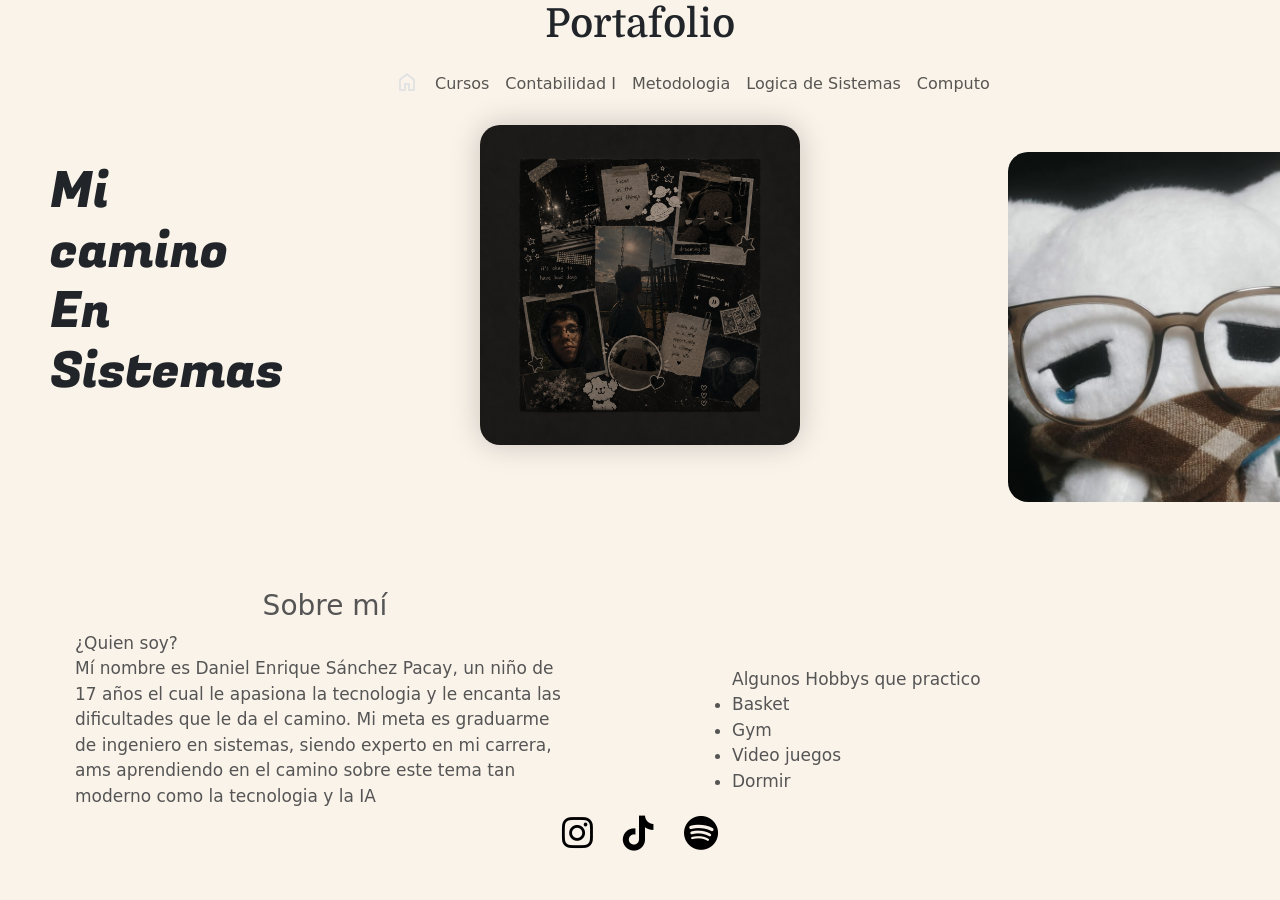
==== index.html @ 8e6866e0 "Cambie mi menu" ====
<!DOCTYPE html>
<html lang="en">
<head>
  <meta charset="UTF-8">
  <meta name="viewport" content="width=device-width, initial-scale=1.0">
  <title>Pagina pricipal</title>
  <link rel="stylesheet" href="./css/normalize.css">
  <link rel="stylesheet" href="./css/styles.css">
  <link rel="preconnect" href="https://fonts.googleapis.com">
<link rel="preconnect" href="https://fonts.gstatic.com" crossorigin>
<link href="https://fonts.googleapis.com/css2?family=Domine:wght@400..700&display=swap" rel="stylesheet">
<link href="https://cdn.jsdelivr.net/npm/bootstrap@5.0.2/dist/css/bootstrap.min.css" rel="stylesheet" integrity="sha384-EVSTQN3/azprG1Anm3QDgpJLIm9Nao0Yz1ztcQTwFspd3yD65VohhpuuCOmLASjC"
 crossorigin="anonymous">
 <link rel="preconnect" href="https://fonts.googleapis.com">
<link rel="preconnect" href="https://fonts.gstatic.com" crossorigin>
<link href="https://fonts.googleapis.com/css2?family=Domine:wght@400..700&family=Fugaz+One&display=swap" rel="stylesheet">
<link rel="stylesheet" href="https://cdnjs.cloudflare.com/ajax/libs/font-awesome/6.5.1/css/all.min.css">
<link href="https://fonts.googleapis.com/css2?family=Poppins&display=swap" rel="stylesheet">
</head><div>
<body class="index">
  <h1 class="D"> Portafolio </h1>
  <div class="F">
  <nav class="navbar navbar-expand-lg navbar-light " >
  <div class="container-fluid" >
    
    <div class="collapse navbar-collapse" id="navbarNav">
      <ul class="navbar-nav">
        <li class="nav-item">

          <a class="nav-link " aria-current="page" href="./index.html"  ><img src="./img/home_24dp_E3E3E3_FILL0_wght400_GRAD0_opsz24.png" alt=""  class="G"></a>
        </li>
        <li class="nav-item">
          <a class="nav-link" href="Cursos2.html"> Cursos</a>
        </li>
        <li class="nav-item">
          <a class="nav-link" href="./contabilidad.html"> Contabilidad I </a>
        </li>
        <li class="nav-item">
          <a class="nav-link " href="./Metodologia.html" > Metodologia </a>
        </li>
        <li class="nav-item">
          <a class="nav-link " href="./Logica.html" > Logica de Sistemas </a>
        </li>
        <li class="nav-item">
          <a class="nav-link " href="./Computo.html" > Computo </a>
        </li>
      </ul>
    </div>
  </div>
</nav>
</div>
<div class="K">
  

<h1 class="L">Mi camino <br> En <br> Sistemas</h1>


<img class="T"  src="./img/descarga (10).jpg" >
<div class="redes">

  <a href="https://www.instagram.com/dn.lux7?igsh=cjZldHNsNzhnd2dv&utm_source=qr">
        <i class="fa-brands fa-instagram"></i>
    </a>
    <a href="https://www.tiktok.com/@dn.7lux?_r=1&_t=ZS-96Fuzs2kSUZ">
        <i class="fa-brands fa-tiktok"></i>
    </a>

    

    <a href="https://open.spotify.com/user/3xux8wgzx0x74ovotzerno9br?si=cb51ba5cabf74659">
      <i class="fa-brands fa-spotify"></i>
    </a>

</div>
  <iframe data-testid="embed-iframe" src="https://open.spotify.com/embed/track/5HQ01xyOp8qjefAbN5lpPI?utm_source=generator" frameBorder="0" allowfullscreen="" allow="autoplay; clipboard-write; encrypted-media; fullscreen;
   picture-in-picture" loading="lazy" src="https://open.spotify.com/embed/track/..."
width="350"
height="90"
frameBorder="0"

allow="autoplay; clipboard-write; encrypted-media; fullscreen; picture-in-picture"
class="spotify">
  </iframe>
  
  <div class="Des">
    <h3>Sobre mí</h3>
    <p>
                      ¿Quien soy?
        <br> 
        Mí nombre es Daniel Enrique Sánchez Pacay, un niño  de 17 años el cual le apasiona la tecnologia y le encanta las dificultades que le da el camino. Mi meta es graduarme de ingeniero en 
        sistemas, siendo experto en mi carrera, ams aprendiendo en el camino sobre este tema tan moderno como la tecnologia y la IA
      <br>
    
</div>
  <div class="Lis">
    <ul>Algunos Hobbys que practico
      <li>Basket </li>
      <li> Gym</li>
      <li> Video juegos </li>
      <li> Dormir </li>
      
    </ul>
    </p>
    </div>
    <div class="Centro">
    <img src="./img/ChatGPT Image 10 may 2026, 06_44_29 p.m..png" alt="">
</div>
   <script src="https://cdn.jsdelivr.net/npm/bootstrap@5.0.2/dist/js/bootstrap.bundle.min.js" integrity="sha384-MrcW6ZMFYlzcLA8Nl+Nt
   UVF0sA7MsXsP1UyJoMp4YLEuNSfAP+JcXn/tWtIaxVXM" crossorigin="anonymous"></script>

    <!-- Option 2: Separate Popper and Bootstrap JS -->
    
    <script src="https://cdn.jsdelivr.net/npm/@popperjs/core@2.9.2/dist/umd/popper.min.js" integrity="sha384-IQsoLXl5PILFhosVNubq5LC7Qb9DXgDA9i+tQ8Zj3iwWAwPtgFTxbJ8NT4GN1R8p" crosso
    rigin="anonymous"></script>
    <script src="https://cdn.jsdelivr.net/npm/bootstrap@5.0.2/dist/js/bootstrap.min.js" integrity="sha384-cVKIPhGWiC2A
    l4u+LWgxfKTRIcfu0JTxR+EQDz/bgldoEyl4H0zUF0QKbrJ0EcQF" crossorigin="anonymous"></script>
</body>
</html>
---- css/styles.css ----
.index{
      background-color: #FAF3EA;


}

.D{
  font-family: "Domine", serif;
  text-align: center;
} 
.F{
    background-color:#FAF3EA ;
    margin-left: 375px;
}
.G {
    margin-top: -5px;
}
.T{
    max-width: 350px;
    margin-left: 725px;
margin-top: 40px;
    border-radius: 20px;
    
}

.K{
display: flex;
}
.L{
   
  font-family: "Fugaz One", sans-serif;
  font-weight: 40px;
  font-style: normal;
  font-size: 50px;
    margin-top: 50px;
    margin-left: 50px;
    
  
}

.nav-link{
    display: inline-block;
    text-decoration: none;
    color: black;
    transition: 0.3s;
}

.nav-link:hover{
    transform: translateY(-5px);
    color: #F0B13B !important;
}
.redes{
    position: absolute;
    bottom: 40px;

    width: 100%;
    display: flex;
    justify-content: center;
    gap: 30px;
    
}

.redes a{
    font-size: 35px;
    color: black;
    transition: 0.3s;
}

.redes a:hover{
    color: rgb(234, 17, 234);
    transform: scale(1.2);
}
.spotify{
    position: fixed;
    bottom: 20px;
    right: 75px;
}
.Des{
  

    position: absolute;
    bottom: 75px;
    left: 75px;

    width: 500px;
    color: #555;
    font-size: 17px;
    line-height: 1.5;
    text-align: left !important;
 
}

.Des h3{
    text-align: center !important;
}
.Lis{
    position: absolute;
    bottom: 90px;
    left: 700px;

    width: 500px;
    color: #555;
    font-size: 17px;
    line-height: 1.5;
    text-align: left !important;
}
.Centro{
    position: absolute;
    top: 125px;
    left: 50%;

    transform: translateX(-50%);
}

.Centro img{
    width: 320px;
    border-radius: 20px;

    box-shadow: 0px 0px 30px rgba(0,0,0,0.2);
}
.h2{
    font-family: 'Times New Roman', Times, serif; 
    position: absolute;
    left: 100px;
    top: 150px;
}
.Desi{
     position: absolute;
    bottom: 150px;
    left: 50px;

    width: 500px;
    color: #555;
    font-size: 16px;
    line-height: 1.5;
    text-align: left !important;
}
.Des h2{
    text-align: center !important;
}

.epa{
    width: 1050px;
    margin-left: 190px;
}

.bbb{
    background-color: #555;
}
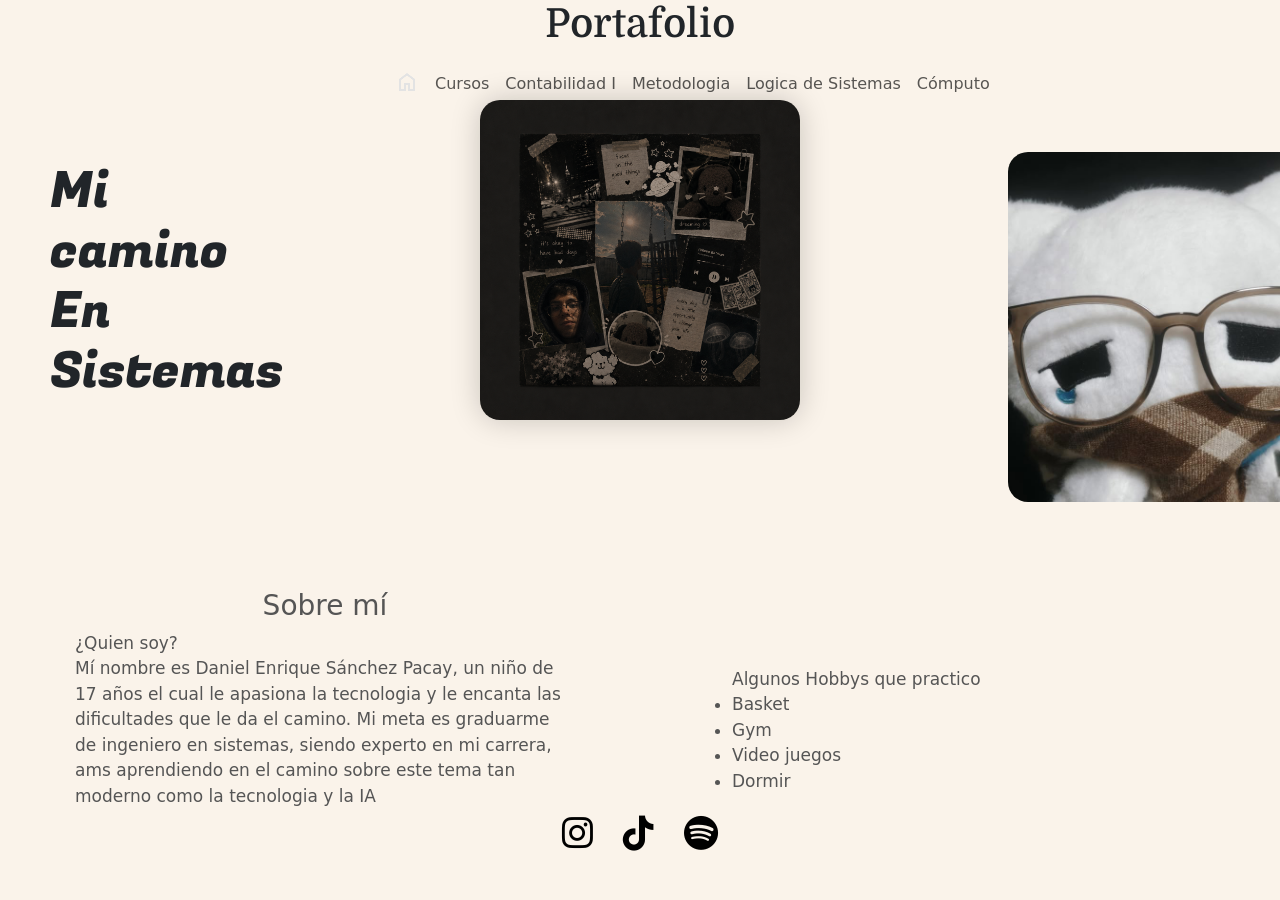
==== commit 7a439e39: "se agrego el carrusel y se agregaron mas estilos en css" ====
--- a/index.html
+++ b/index.html
@@ -42,7 +42,7 @@
           <a class="nav-link " href="./Logica.html" > Logica de Sistemas </a>
         </li>
         <li class="nav-item">
-          <a class="nav-link " href="./Computo.html" > Computo </a>
+          <a class="nav-link " href="./Computo.html" > Cómputo </a>
         </li>
       </ul>
     </div>
--- a/css/styles.css
+++ b/css/styles.css
@@ -106,7 +106,7 @@
 }
 .Centro{
     position: absolute;
-    top: 125px;
+    top: 100px;
     left: 50%;
 
     transform: translateX(-50%);
@@ -146,4 +146,163 @@
 
 .bbb{
     background-color: #555;
+}
+
+.carousel-control-prev-icon,
+.carousel-control-next-icon {
+  background-color: #808080; 
+  border-radius: 50%;        
+}
+
+
+.carousel-control-prev,
+.carousel-control-next {
+  background-color: rgba(128, 128, 8, 0.3); 
+  border-radius: 50%;
+}
+
+
+#carouselExampleFade {
+  width: 900px;   
+  height: 500px;  
+  margin: auto;  
+}
+.home{
+    width: 35px;
+    margin-top: 45px;
+}
+#carouselExampleFade img {
+  width: 100%;
+  height: 100%;
+  object-fit: cover; 
+}
+
+
+
+.carousel-control-prev {
+  transform: translateX(-100px); 
+}
+
+
+.carousel-control-next {
+  transform: translateX(100px);
+}
+.navbar2{
+    margin-left: 650px;
+}
+.desi2{
+     position: absolute;
+    bottom: 150px;
+    margin-left: 20px;
+
+    width: 700px;
+    color: #555;
+    font-size: 15px;
+    line-height: 1.5;
+    text-align: left !important;
+}
+.Des h2{
+    text-align: center !important;
+}
+.imagenes{
+    position: relative;
+    width: 100px;
+    height: 300px;
+}
+
+.im1{
+    width: 300px;
+    position: absolute;
+    left: 725px;
+    top: 180px;
+}
+
+.im2{
+    width: 300px;
+    position: absolute;
+    left: 800px;
+    top: 300px;
+}
+.v1{
+     position: absolute;
+    right: 55px;
+    top: 175px;
+ 
+}
+.imagenes2{
+    position: relative;
+    width: 100px;
+    height: 300px;
+}
+
+.ima1{
+    width: 500px;
+    position: absolute;
+    left :550px;
+    top: 100px;
+}
+
+.ima2{
+    width: 400px;
+    position: absolute;
+    left: 600px;
+    top: 225px;
+}
+.v2{
+     position: absolute;
+    right: 15px;
+    top: 275px;
+ 
+}
+.imf1{
+    width: 400px;
+    position: absolute;
+    left :565px;
+    top: 100px;
+}
+
+.imf2{
+    width: 400px;
+    position: absolute;
+    left: 625px;
+    top: 225px;
+}
+.v3{
+     position: absolute;
+    right: 50px;
+    top: 150px;
+ 
+}
+.img1{
+    width: 350px;
+    position: absolute;
+    left :565px;
+    top: 50px;
+}
+
+.img2{
+    width: 350px;
+    position: absolute;
+    left: 625px;
+    top: 175px;
+}
+.v4{
+     position: absolute;
+    right: 30px;
+    top: 200px;
+ 
+}
+.Desi3{
+     position: absolute;
+    bottom: 250px;
+    left: 50px;
+
+    width: 500px;
+    color: #555;
+    font-size: 16px;
+    line-height: 1.5;
+    text-align: left !important;
+}
+.Des3 h2{
+    text-align: center !important;
 }
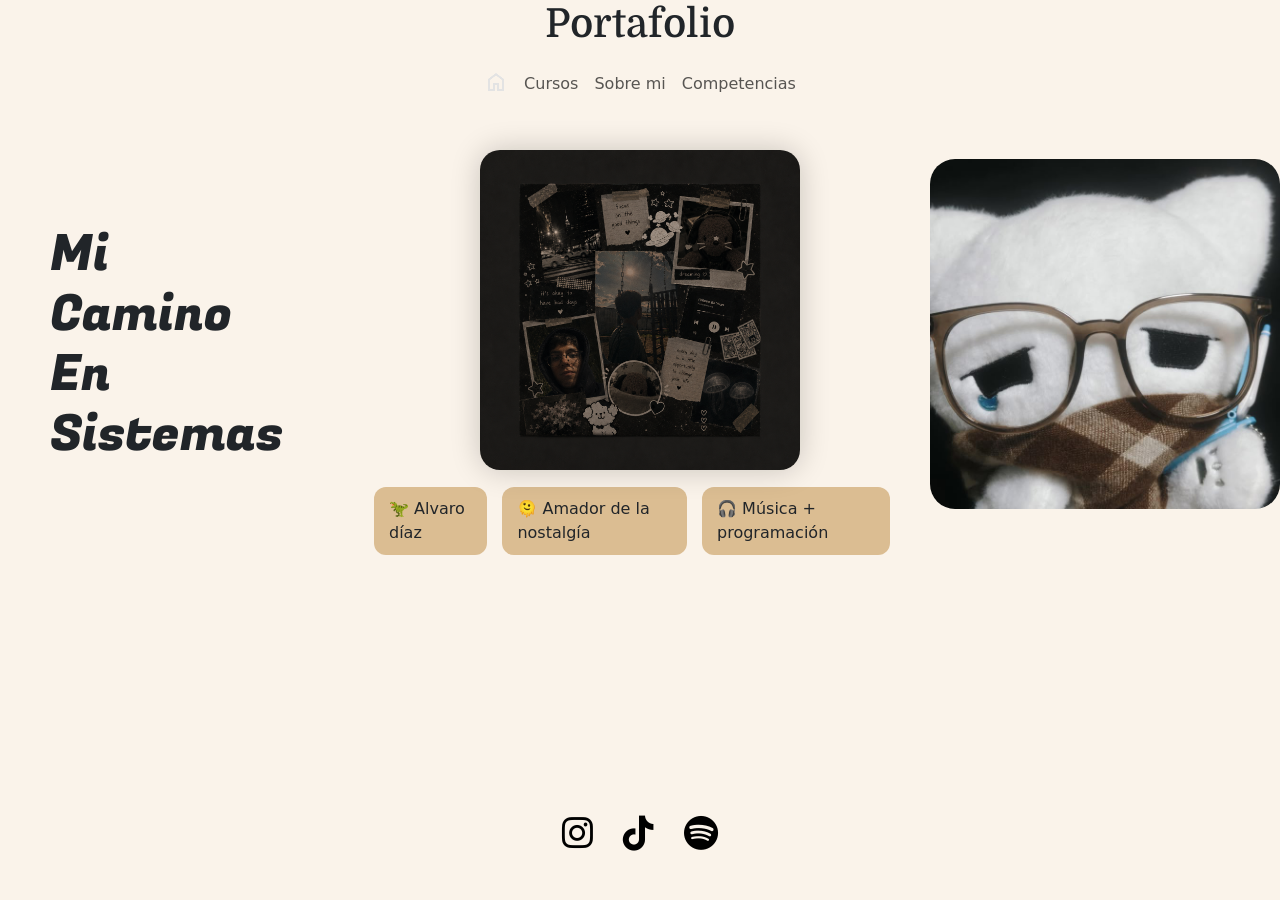
==== commit dd17d4b7: "se cocluyo con la pagina web se termino con la pagina web comleta" ====
--- a/index.html
+++ b/index.html
@@ -19,7 +19,7 @@
 </head><div>
 <body class="index">
   <h1 class="D"> Portafolio </h1>
-  <div class="F">
+  <div class="we">
   <nav class="navbar navbar-expand-lg navbar-light " >
   <div class="container-fluid" >
     
@@ -33,16 +33,10 @@
           <a class="nav-link" href="Cursos2.html"> Cursos</a>
         </li>
         <li class="nav-item">
-          <a class="nav-link" href="./contabilidad.html"> Contabilidad I </a>
+          <a class="nav-link" href="sobremi.html"> Sobre mi </a>
         </li>
         <li class="nav-item">
-          <a class="nav-link " href="./Metodologia.html" > Metodologia </a>
-        </li>
-        <li class="nav-item">
-          <a class="nav-link " href="./Logica.html" > Logica de Sistemas </a>
-        </li>
-        <li class="nav-item">
-          <a class="nav-link " href="./Computo.html" > Cómputo </a>
+          <a class="nav-link " href="./competencias.html" > Competencias </a>
         </li>
       </ul>
     </div>
@@ -50,9 +44,15 @@
 </nav>
 </div>
 <div class="K">
-  
+  <h1 class="L">Mi Camino <br> En <br> Sistemas</h1>
+  <div class="info">
+    
+    <p>🦖 Alvaro díaz</p>
+    <p>🫠 Amador de la nostalgía</p>
+    <p>🎧 Música + programación</p>
+</div>
 
-<h1 class="L">Mi camino <br> En <br> Sistemas</h1>
+
 
 
 <img class="T"  src="./img/descarga (10).jpg" >
@@ -82,29 +82,12 @@
 class="spotify">
   </iframe>
   
-  <div class="Des">
-    <h3>Sobre mí</h3>
-    <p>
-                      ¿Quien soy?
-        <br> 
-        Mí nombre es Daniel Enrique Sánchez Pacay, un niño  de 17 años el cual le apasiona la tecnologia y le encanta las dificultades que le da el camino. Mi meta es graduarme de ingeniero en 
-        sistemas, siendo experto en mi carrera, ams aprendiendo en el camino sobre este tema tan moderno como la tecnologia y la IA
-      <br>
-    
-</div>
-  <div class="Lis">
-    <ul>Algunos Hobbys que practico
-      <li>Basket </li>
-      <li> Gym</li>
-      <li> Video juegos </li>
-      <li> Dormir </li>
-      
-    </ul>
-    </p>
-    </div>
+  
     <div class="Centro">
     <img src="./img/ChatGPT Image 10 may 2026, 06_44_29 p.m..png" alt="">
 </div>
+
+
    <script src="https://cdn.jsdelivr.net/npm/bootstrap@5.0.2/dist/js/bootstrap.bundle.min.js" integrity="sha384-MrcW6ZMFYlzcLA8Nl+Nt
    UVF0sA7MsXsP1UyJoMp4YLEuNSfAP+JcXn/tWtIaxVXM" crossorigin="anonymous"></script>
 
@@ -115,4 +98,7 @@
     <script src="https://cdn.jsdelivr.net/npm/bootstrap@5.0.2/dist/js/bootstrap.min.js" integrity="sha384-cVKIPhGWiC2A
     l4u+LWgxfKTRIcfu0JTxR+EQDz/bgldoEyl4H0zUF0QKbrJ0EcQF" crossorigin="anonymous"></script>
 </body>
-</html>+</html>
+
+
+</div>
--- a/css/styles.css
+++ b/css/styles.css
@@ -4,6 +4,14 @@
 
 }
 
+.we{
+    
+    display: flex;
+    justify-content: center;
+    align-items: center;
+    gap: 20px;
+
+}
 .D{
   font-family: "Domine", serif;
   text-align: center;
@@ -15,26 +23,33 @@
 .G {
     margin-top: -5px;
 }
-.T{
-    max-width: 350px;
-    margin-left: 725px;
-margin-top: 40px;
-    border-radius: 20px;
+
+    .T{
+    width: 350px;
+    border-radius: 25px;
+    margin-left: 40px;
+}
     
-}
+
+
 
 .K{
-display: flex;
-}
+    display: flex;
+    align-items: center;
+    justify-content: space-between;
+}
+
 .L{
    
   font-family: "Fugaz One", sans-serif;
   font-weight: 40px;
   font-style: normal;
   font-size: 50px;
-    margin-top: 50px;
+    margin-top: 30px;
     margin-left: 50px;
-    
+    display: flex;
+    flex-direction: column;
+    align-items: flex-start;
   
 }
 
@@ -95,8 +110,8 @@
 }
 .Lis{
     position: absolute;
-    bottom: 90px;
-    left: 700px;
+    bottom: 250px;
+    left: 750px;
 
     width: 500px;
     color: #555;
@@ -106,7 +121,7 @@
 }
 .Centro{
     position: absolute;
-    top: 100px;
+    top:  150px;
     left: 50%;
 
     transform: translateX(-50%);
@@ -137,15 +152,6 @@
 }
 .Des h2{
     text-align: center !important;
-}
-
-.epa{
-    width: 1050px;
-    margin-left: 190px;
-}
-
-.bbb{
-    background-color: #555;
 }
 
 .carousel-control-prev-icon,
@@ -201,7 +207,7 @@
     line-height: 1.5;
     text-align: left !important;
 }
-.Des h2{
+.desi h2{
     text-align: center !important;
 }
 .imagenes{
@@ -303,6 +309,231 @@
     line-height: 1.5;
     text-align: left !important;
 }
-.Des3 h2{
+.Desi3 h2{
     text-align: center !important;
+}
+
+.imag1{
+    width: 200px;
+    position: absolute;
+    left :565px;
+    top: 50px;
+}
+
+.imag2{
+    width: 350px;
+    position: absolute;
+    left: 700px;
+    top: 200px;
+}
+.v5{
+     position: absolute;
+    right: 30px;
+    top: 75px;
+    }
+.imh1{
+width: 300px;
+    position: absolute;
+    left :565px;
+    top: 60px;
+}
+.imh2{ width: 350px;
+    position: absolute;
+    left: 700px;
+    top: 225px;
+
+
+}
+.imj1{
+width: 200px;
+    position: absolute;
+    left :800px;
+    top: 30px;
+}
+.imj2{
+width: 200px;
+    position: absolute;
+    left : 1000px;
+    top: 250px;
+}
+.imj3{
+width: 200px;
+    position: absolute;
+    left :1150px;
+    top: 30px;
+}
+.imj4{
+width: 200px;
+    position: absolute;
+    left :675px;
+    top: 250px;
+}
+.Desi5{
+     position: absolute;
+    bottom: 50px;
+    left: 50px;
+
+    width: 500px;
+    color: #555;
+    font-size: 16px;
+    line-height: 1.5;
+    text-align: left !important;
+}
+.Desi5 h2{
+    text-align: center !important;
+}
+.imag6{
+ width: 450px;
+    position: absolute;
+    left :565px;
+    top: 50px;
+}
+.imag5{
+ width: 500px;
+    position: absolute;
+    left :565px;
+    top: 225px;
+}
+.Desi6{
+     position: absolute;
+    bottom: 225px;
+    left: 40px;
+
+    width: 500px;
+    color: #555;
+    font-size: 18px;
+    line-height: 1.5;
+    text-align: left !important;
+}
+.Desi6 h2{
+    text-align: center !important;
+}
+.image1{
+    width: 300px;
+    position: absolute;
+    left :1000px;
+    top: 20px;
+}
+
+.image2{
+    width: 350px;
+    position: absolute;
+    left: 700px;
+    top: 200px;
+}
+.image3{
+    width: 350px;
+    position: absolute;
+    left: 550px;
+    top: 50px;
+}
+.per{
+ margin-top: 100px;
+}
+.pera{
+    margin-top: 25px;
+}
+.peru{
+    margin-top: 111px;
+}
+.peri{
+    margin-top: 65px;
+}
+.pero{
+    margin-top: 85px;
+}
+
+
+
+.info{
+    display: flex;
+    flex-direction: row;
+    gap: 15px;
+    margin-top: 375px;
+    margin-left: 91px;
+}
+
+.info p{
+    display: inline-block;
+    padding: 10px 15px;
+    background-color: #dbbd92;
+    border-radius: 12px;
+    font-size: 16px;
+    width: auto;
+    margin: 0;
+}
+.info p:hover{
+    transform: translateX(10px);
+}
+
+.sobre-mi{
+    display: flex;
+    gap: 30px;
+    justify-content: center;
+    margin-top: 50px;
+    margin-right: 300px;
+}
+
+.card-sobre{
+    background-color: #f3eee7;
+    width: 400px;
+    padding: 25px;
+    border-radius: 25px;
+    box-shadow: 0px 5px 15px rgba(0,0,0,0.08);
+}
+
+.card-sobre h2{
+    font-size: 35px;
+    margin-bottom: 40px;
+    color: #1f232b;
+}
+
+.card-sobre p,
+.card-sobre li{
+    font-size: 16px;
+    line-height: 1.5;
+    color: #555;
+}
+
+.card-sobre ul{
+    padding-left: 20px;
+}
+
+.ca{
+width: 300px;
+    border-radius: 25px;
+    margin-left: 1075px;
+    margin-top: -300px;
+}
+.cursos{
+    display: grid;
+    grid-template-columns: repeat(2, 1fr);
+    gap: 30px;
+    padding: 40px;
+    margin-top: 40px;
+}
+
+.curso-card{
+    background-color: #5FA777;
+    padding: 25px;
+    border-radius: 25px;
+    box-shadow: 0px 5px 15px rgba(0,0,0,0.08);
+    transition: 0.3s;
+}
+
+.curso-card:hover{
+    transform: translateY(-5px);
+}
+
+.curso-card h2{
+    font-size: 28px;
+    color: #1d232f;
+    margin-bottom: 15px;
+}
+
+.curso-card p{
+    font-size: 17px;
+    color: #e0dada;
+    line-height: 1.6;
+    margin-bottom: 10px;
 }
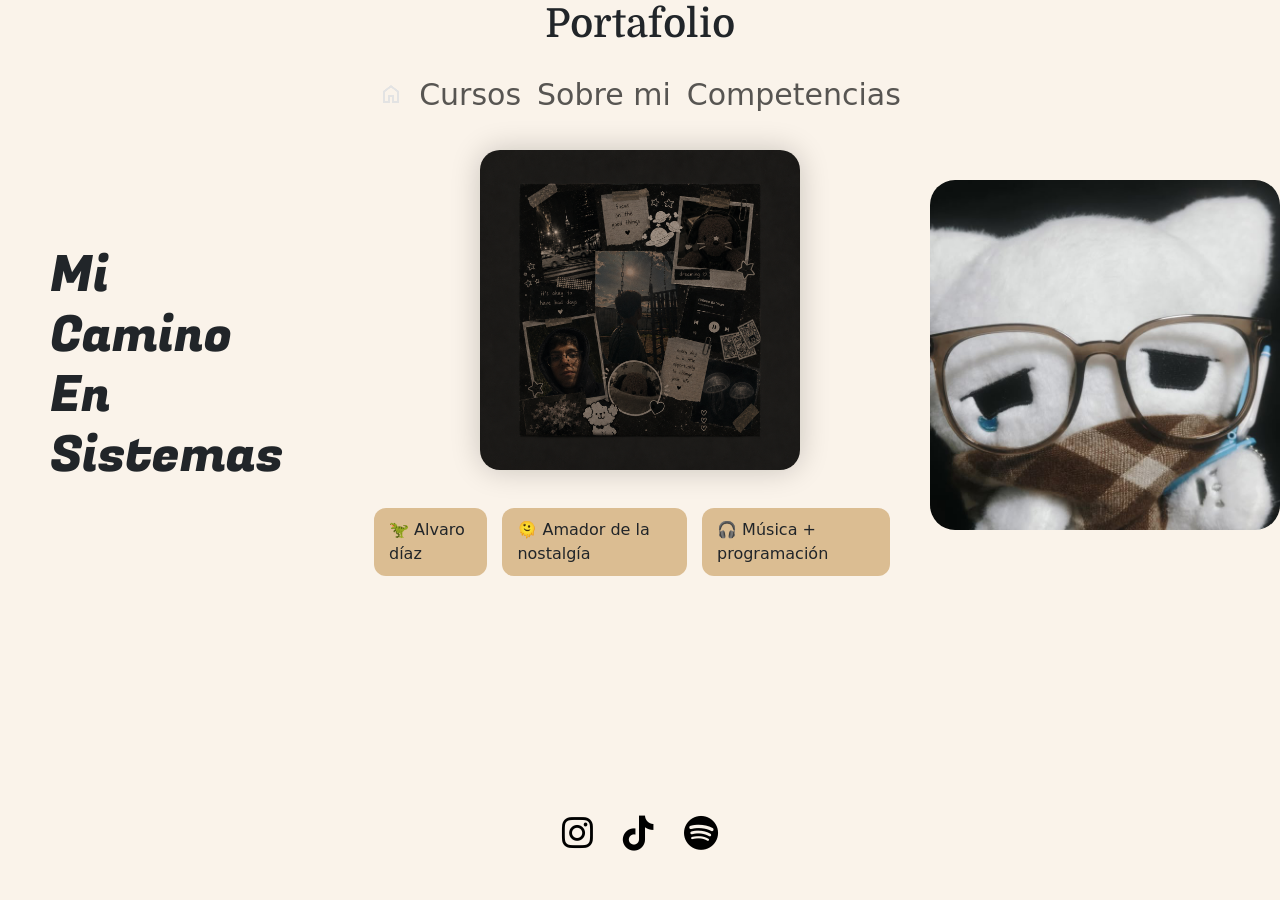
==== commit 190c90e0: "se agrego header a 3 paginas principales se le agrego la etiqueta header para que sea el logo, titul" ====
--- a/index.html
+++ b/index.html
@@ -20,6 +20,7 @@
 <body class="index">
   <h1 class="D"> Portafolio </h1>
   <div class="we">
+    <header class="KW">
   <nav class="navbar navbar-expand-lg navbar-light " >
   <div class="container-fluid" >
     
@@ -42,6 +43,7 @@
     </div>
   </div>
 </nav>
+</header>
 </div>
 <div class="K">
   <h1 class="L">Mi Camino <br> En <br> Sistemas</h1>
--- a/css/styles.css
+++ b/css/styles.css
@@ -536,4 +536,9 @@
     color: #e0dada;
     line-height: 1.6;
     margin-bottom: 10px;
+}
+.KW{
+    
+    font-size: 30px;
+
 }
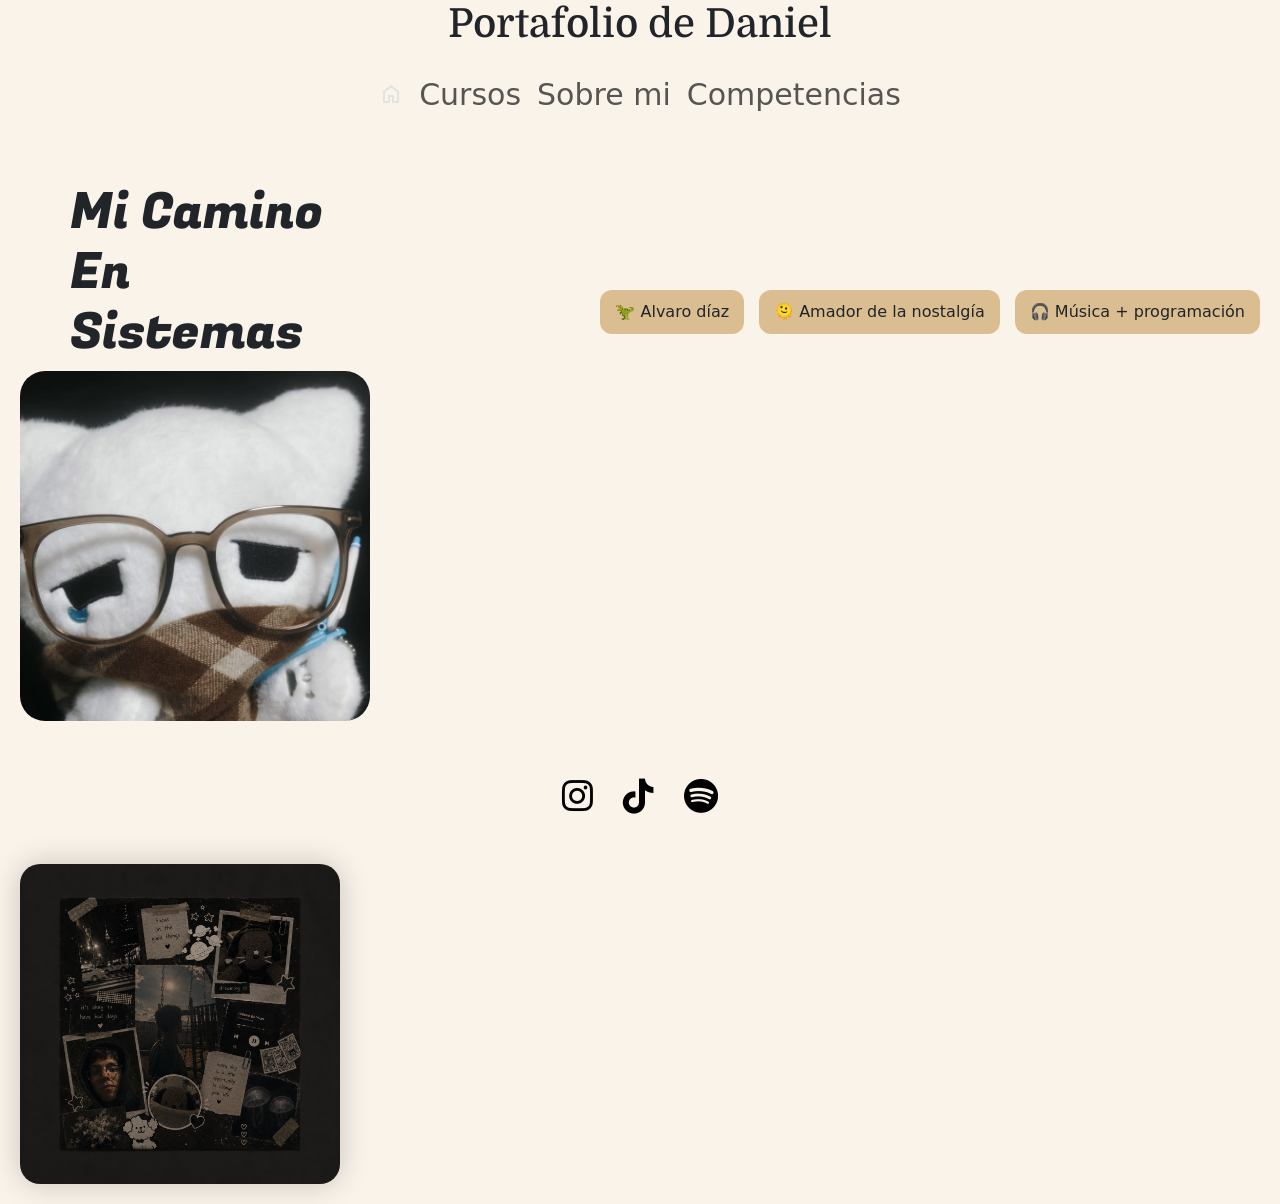
==== commit 27801609: "diferente style" ====
--- a/index.html
+++ b/index.html
@@ -1,5 +1,5 @@
 <!DOCTYPE html>
-<html lang="en">
+<html lang="es">
 <head>
   <meta charset="UTF-8">
   <meta name="viewport" content="width=device-width, initial-scale=1.0">
@@ -18,7 +18,7 @@
 <link href="https://fonts.googleapis.com/css2?family=Poppins&display=swap" rel="stylesheet">
 </head><div>
 <body class="index">
-  <h1 class="D"> Portafolio </h1>
+  <h1 class="D"> Portafolio de Daniel </h1>
   <div class="we">
     <header class="KW">
   <nav class="navbar navbar-expand-lg navbar-light " >
@@ -88,7 +88,7 @@
     <div class="Centro">
     <img src="./img/ChatGPT Image 10 may 2026, 06_44_29 p.m..png" alt="">
 </div>
-
+</div>
 
    <script src="https://cdn.jsdelivr.net/npm/bootstrap@5.0.2/dist/js/bootstrap.bundle.min.js" integrity="sha384-MrcW6ZMFYlzcLA8Nl+Nt
    UVF0sA7MsXsP1UyJoMp4YLEuNSfAP+JcXn/tWtIaxVXM" crossorigin="anonymous"></script>
@@ -103,4 +103,3 @@
 </html>
 
 
-</div>
--- a/css/styles.css
+++ b/css/styles.css
@@ -1,56 +1,57 @@
+
+
+body{
+    margin: 0;
+    padding: 0;
+    background-color: #FAF3EA;
+    font-family: Arial, Helvetica, sans-serif;
+}
+
 .index{
-      background-color: #FAF3EA;
-
-
+    background-color: #FAF3EA;
 }
 
 .we{
-    
     display: flex;
     justify-content: center;
     align-items: center;
     gap: 20px;
-
-}
+    flex-wrap: wrap;
+}
+
 .D{
-  font-family: "Domine", serif;
-  text-align: center;
-} 
+    font-family: "Domine", serif;
+    text-align: center;
+}
+
 .F{
-    background-color:#FAF3EA ;
-    margin-left: 375px;
-}
-.G {
+    background-color:#FAF3EA;
+    display: flex;
+    justify-content: center;
+}
+
+.G{
     margin-top: -5px;
 }
 
-    .T{
+.T{
     width: 350px;
     border-radius: 25px;
-    margin-left: 40px;
-}
-    
-
-
+}
 
 .K{
     display: flex;
     align-items: center;
     justify-content: space-between;
+    flex-wrap: wrap;
+    padding: 20px;
 }
 
 .L{
-   
-  font-family: "Fugaz One", sans-serif;
-  font-weight: 40px;
-  font-style: normal;
-  font-size: 50px;
+    font-family: "Fugaz One", sans-serif;
+    font-size: 50px;
     margin-top: 30px;
     margin-left: 50px;
-    display: flex;
-    flex-direction: column;
-    align-items: flex-start;
-  
 }
 
 .nav-link{
@@ -64,15 +65,13 @@
     transform: translateY(-5px);
     color: #F0B13B !important;
 }
+
 .redes{
-    position: absolute;
-    bottom: 40px;
-
     width: 100%;
     display: flex;
     justify-content: center;
     gap: 30px;
-    
+    margin-top: 50px;
 }
 
 .redes a{
@@ -85,372 +84,209 @@
     color: rgb(234, 17, 234);
     transform: scale(1.2);
 }
+
 .spotify{
     position: fixed;
     bottom: 20px;
-    right: 75px;
-}
-.Des{
-  
-
-    position: absolute;
-    bottom: 75px;
-    left: 75px;
-
-    width: 500px;
+    right: 20px;
+}
+
+.Des,
+.Lis,
+.Desi,
+.Desi3,
+.Desi5,
+.Desi6,
+.desi2{
+    width: 90%;
+    max-width: 700px;
     color: #555;
-    font-size: 17px;
-    line-height: 1.5;
-    text-align: left !important;
- 
-}
-
-.Des h3{
-    text-align: center !important;
-}
-.Lis{
-    position: absolute;
-    bottom: 250px;
-    left: 750px;
-
-    width: 500px;
-    color: #555;
-    font-size: 17px;
-    line-height: 1.5;
-    text-align: left !important;
-}
+    line-height: 1.7;
+    margin: 40px auto;
+}
+
+.Des h2,
+.Des h3,
+.Desi3 h2,
+.Desi5 h2,
+.Desi6 h2{
+    text-align: center;
+}
+
 .Centro{
-    position: absolute;
-    top:  150px;
-    left: 50%;
-
-    transform: translateX(-50%);
+    display: flex;
+    justify-content: center;
+    margin-top: 40px;
 }
 
 .Centro img{
     width: 320px;
     border-radius: 20px;
-
     box-shadow: 0px 0px 30px rgba(0,0,0,0.2);
 }
+
 .h2{
-    font-family: 'Times New Roman', Times, serif; 
-    position: absolute;
-    left: 100px;
-    top: 150px;
-}
-.Desi{
-     position: absolute;
-    bottom: 150px;
-    left: 50px;
-
-    width: 500px;
-    color: #555;
-    font-size: 16px;
-    line-height: 1.5;
-    text-align: left !important;
-}
-.Des h2{
-    text-align: center !important;
+    font-family: 'Times New Roman', Times, serif;
+    text-align: center;
+    margin-top: 40px;
 }
 
 .carousel-control-prev-icon,
 .carousel-control-next-icon {
-  background-color: #808080; 
-  border-radius: 50%;        
-}
-
+    background-color: #808080;
+    border-radius: 50%;
+}
 
 .carousel-control-prev,
 .carousel-control-next {
-  background-color: rgba(128, 128, 8, 0.3); 
-  border-radius: 50%;
-}
-
+    background-color: rgba(128, 128, 8, 0.3);
+    border-radius: 50%;
+}
 
 #carouselExampleFade {
-  width: 900px;   
-  height: 500px;  
-  margin: auto;  
-}
+    width: 90%;
+    max-width: 900px;
+    height: 500px;
+    margin: auto;
+}
+
 .home{
     width: 35px;
     margin-top: 45px;
 }
+
 #carouselExampleFade img {
-  width: 100%;
-  height: 100%;
-  object-fit: cover; 
-}
-
-
+    width: 100%;
+    height: 100%;
+    object-fit: cover;
+}
 
 .carousel-control-prev {
-  transform: translateX(-100px); 
-}
-
+    transform: translateX(-20px);
+}
 
 .carousel-control-next {
-  transform: translateX(100px);
-}
+    transform: translateX(20px);
+}
+
 .navbar2{
-    margin-left: 650px;
-}
-.desi2{
-     position: absolute;
-    bottom: 150px;
-    margin-left: 20px;
-
-    width: 700px;
-    color: #555;
-    font-size: 15px;
-    line-height: 1.5;
-    text-align: left !important;
-}
-.desi h2{
-    text-align: center !important;
-}
-.imagenes{
-    position: relative;
-    width: 100px;
-    height: 300px;
-}
-
-.im1{
+    display: flex;
+    justify-content: center;
+}
+
+.imagenes,
+.imagenes2{
+    display: flex;
+    flex-wrap: wrap;
+    justify-content: center;
+    align-items: center;
+    gap: 20px;
+    margin-top: 40px;
+}
+
+.im1,
+.im2,
+.ima1,
+.ima2,
+.imf1,
+.imf2,
+.img1,
+.img2,
+.imag1,
+.imag2,
+.imh1,
+.imh2,
+.imj1,
+.imj2,
+.imj3,
+.imj4,
+.imag5,
+.imag6,
+.image1,
+.image2,
+.image3{
     width: 300px;
-    position: absolute;
-    left: 725px;
-    top: 180px;
-}
-
-.im2{
+    border-radius: 20px;
+    box-shadow: 0px 5px 15px rgba(0,0,0,0.2);
+}
+
+.ima1,
+.imag5{
+    width: 500px;
+}
+
+.ima2,
+.imf1,
+.imf2,
+.img1,
+.img2,
+.imag2,
+.imh2,
+.image2,
+.image3{
+    width: 350px;
+}
+
+.imag6{
+    width: 450px;
+}
+
+.image1{
     width: 300px;
-    position: absolute;
-    left: 800px;
-    top: 300px;
-}
-.v1{
-     position: absolute;
-    right: 55px;
-    top: 175px;
- 
-}
-.imagenes2{
-    position: relative;
-    width: 100px;
-    height: 300px;
-}
-
-.ima1{
-    width: 500px;
-    position: absolute;
-    left :550px;
-    top: 100px;
-}
-
-.ima2{
-    width: 400px;
-    position: absolute;
-    left: 600px;
-    top: 225px;
-}
-.v2{
-     position: absolute;
-    right: 15px;
-    top: 275px;
- 
-}
-.imf1{
-    width: 400px;
-    position: absolute;
-    left :565px;
-    top: 100px;
-}
-
-.imf2{
-    width: 400px;
-    position: absolute;
-    left: 625px;
-    top: 225px;
-}
-.v3{
-     position: absolute;
-    right: 50px;
-    top: 150px;
- 
-}
-.img1{
-    width: 350px;
-    position: absolute;
-    left :565px;
-    top: 50px;
-}
-
-.img2{
-    width: 350px;
-    position: absolute;
-    left: 625px;
-    top: 175px;
-}
-.v4{
-     position: absolute;
-    right: 30px;
-    top: 200px;
- 
-}
-.Desi3{
-     position: absolute;
-    bottom: 250px;
-    left: 50px;
-
-    width: 500px;
-    color: #555;
-    font-size: 16px;
-    line-height: 1.5;
-    text-align: left !important;
-}
-.Desi3 h2{
-    text-align: center !important;
-}
-
+}
+
+.imj1,
+.imj2,
+.imj3,
+.imj4,
 .imag1{
     width: 200px;
-    position: absolute;
-    left :565px;
-    top: 50px;
-}
-
-.imag2{
-    width: 350px;
-    position: absolute;
-    left: 700px;
-    top: 200px;
-}
+}
+
+.v1,
+.v2,
+.v3,
+.v4,
 .v5{
-     position: absolute;
-    right: 30px;
-    top: 75px;
-    }
-.imh1{
-width: 300px;
-    position: absolute;
-    left :565px;
-    top: 60px;
-}
-.imh2{ width: 350px;
-    position: absolute;
-    left: 700px;
-    top: 225px;
-
-
-}
-.imj1{
-width: 200px;
-    position: absolute;
-    left :800px;
-    top: 30px;
-}
-.imj2{
-width: 200px;
-    position: absolute;
-    left : 1000px;
-    top: 250px;
-}
-.imj3{
-width: 200px;
-    position: absolute;
-    left :1150px;
-    top: 30px;
-}
-.imj4{
-width: 200px;
-    position: absolute;
-    left :675px;
-    top: 250px;
-}
-.Desi5{
-     position: absolute;
-    bottom: 50px;
-    left: 50px;
-
-    width: 500px;
-    color: #555;
-    font-size: 16px;
-    line-height: 1.5;
-    text-align: left !important;
-}
-.Desi5 h2{
-    text-align: center !important;
-}
-.imag6{
- width: 450px;
-    position: absolute;
-    left :565px;
-    top: 50px;
-}
-.imag5{
- width: 500px;
-    position: absolute;
-    left :565px;
-    top: 225px;
-}
-.Desi6{
-     position: absolute;
-    bottom: 225px;
-    left: 40px;
-
-    width: 500px;
-    color: #555;
-    font-size: 18px;
-    line-height: 1.5;
-    text-align: left !important;
-}
-.Desi6 h2{
-    text-align: center !important;
-}
-.image1{
-    width: 300px;
-    position: absolute;
-    left :1000px;
-    top: 20px;
-}
-
-.image2{
-    width: 350px;
-    position: absolute;
-    left: 700px;
-    top: 200px;
-}
-.image3{
-    width: 350px;
-    position: absolute;
-    left: 550px;
-    top: 50px;
-}
+    margin-top: 20px;
+}
+
+.v1 video,
+.v2 video,
+.v3 video,
+.v4 video,
+.v5 video,
+video{
+    width: 320px;
+    border-radius: 20px;
+}
+
 .per{
- margin-top: 100px;
-}
+    margin-top: 100px;
+}
+
 .pera{
     margin-top: 25px;
 }
+
 .peru{
     margin-top: 111px;
 }
+
 .peri{
-    margin-top: 65px;
-}
+    margin-top: 95px;
+}
+
 .pero{
     margin-top: 85px;
 }
 
-
-
 .info{
     display: flex;
-    flex-direction: row;
+    flex-wrap: wrap;
     gap: 15px;
-    margin-top: 375px;
-    margin-left: 91px;
+    margin-top: 100px;
+    justify-content: center;
 }
 
 .info p{
@@ -459,9 +295,9 @@
     background-color: #dbbd92;
     border-radius: 12px;
     font-size: 16px;
-    width: auto;
     margin: 0;
 }
+
 .info p:hover{
     transform: translateX(10px);
 }
@@ -471,12 +307,12 @@
     gap: 30px;
     justify-content: center;
     margin-top: 50px;
-    margin-right: 300px;
+    flex-wrap: wrap;
 }
 
 .card-sobre{
     background-color: #f3eee7;
-    width: 400px;
+    width: 300px;
     padding: 25px;
     border-radius: 25px;
     box-shadow: 0px 5px 15px rgba(0,0,0,0.08);
@@ -500,14 +336,15 @@
 }
 
 .ca{
-width: 300px;
+    width: 300px;
     border-radius: 25px;
-    margin-left: 1075px;
-    margin-top: -300px;
-}
+    display: block;
+    margin: 40px auto;
+}
+
 .cursos{
     display: grid;
-    grid-template-columns: repeat(2, 1fr);
+    grid-template-columns: repeat(auto-fit, minmax(300px, 1fr));
     gap: 30px;
     padding: 40px;
     margin-top: 40px;
@@ -522,7 +359,7 @@
 }
 
 .curso-card:hover{
-    transform: translateY(-5px);
+    transform: translateY(-20px);
 }
 
 .curso-card h2{
@@ -537,8 +374,64 @@
     line-height: 1.6;
     margin-bottom: 10px;
 }
+
 .KW{
-    
     font-size: 30px;
-
-}+}
+
+@media(max-width:1000px){
+
+    .K{
+        justify-content: center;
+        text-align: center;
+    }
+
+    .L{
+        margin-left: 0;
+        font-size: 40px;
+    }
+
+    #carouselExampleFade{
+        height: 300px;
+    }
+
+    .im1,
+    .im2,
+    .ima1,
+    .ima2,
+    .imf1,
+    .imf2,
+    .img1,
+    .img2,
+    .imag1,
+    .imag2,
+    .imh1,
+    .imh2,
+    .imj1,
+    .imj2,
+    .imj3,
+    .imj4,
+    .imag5,
+    .imag6,
+    .image1,
+    .image2,
+    .image3,
+    .v1 video,
+    .v2 video,
+    .v3 video,
+    .v4 video,
+    .v5 video{
+        width: 90%;
+        max-width: 350px;
+    }
+
+    .Des,
+    .Lis,
+    .Desi,
+    .Desi3,
+    .Desi5,
+    .Desi6,
+    .desi2{
+        width: 90%;
+    }
+}
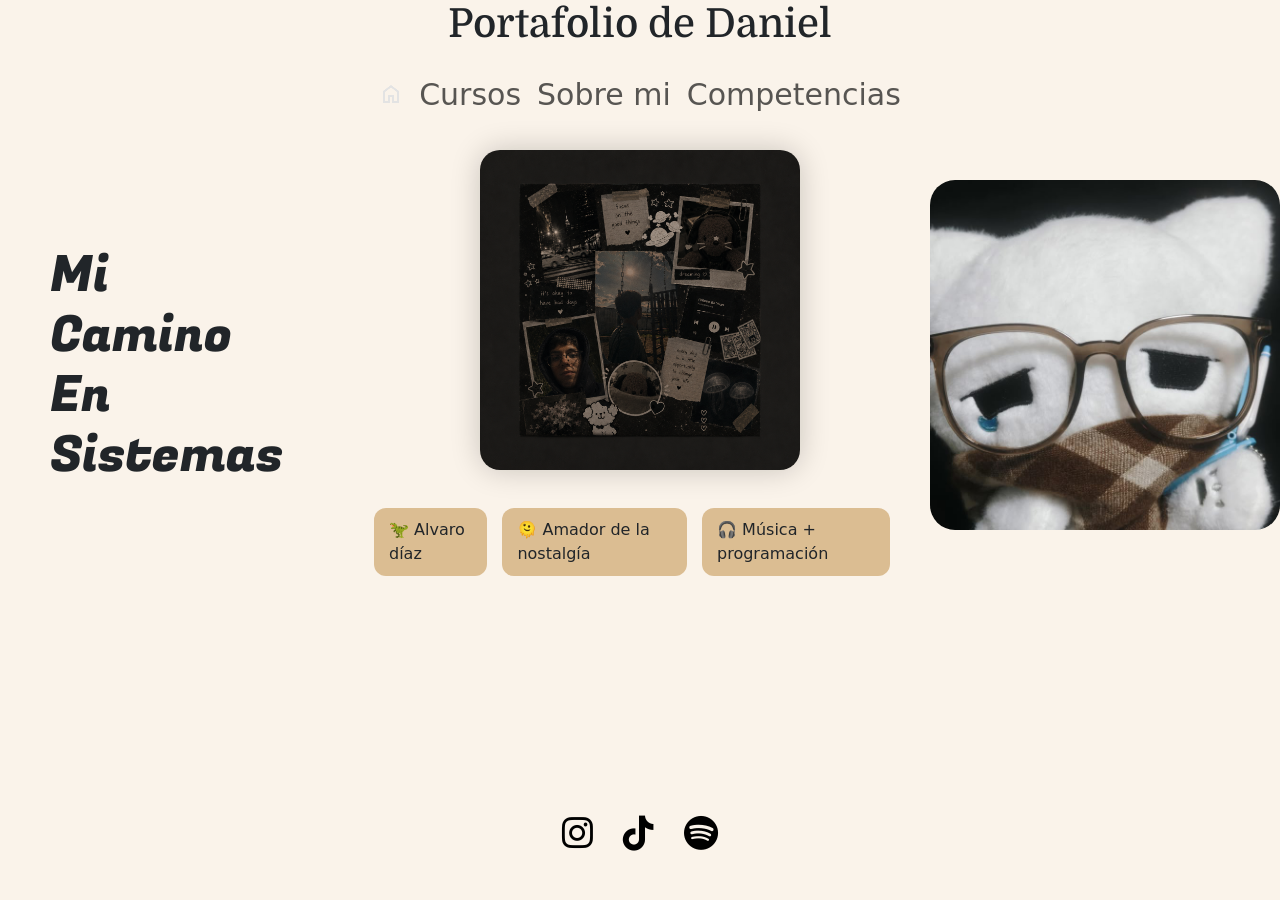
==== commit 04db3a83: "cambio" ====
--- a/index.html
+++ b/index.html
@@ -18,7 +18,7 @@
 <link href="https://fonts.googleapis.com/css2?family=Poppins&display=swap" rel="stylesheet">
 </head><div>
 <body class="index">
-  <h1 class="D"> Portafolio de Daniel </h1>
+  <h1 class="D"> Portafolio de Daniel</h1>
   <div class="we">
     <header class="KW">
   <nav class="navbar navbar-expand-lg navbar-light " >
--- a/css/styles.css
+++ b/css/styles.css
@@ -1,57 +1,56 @@
-
-
-body{
-    margin: 0;
-    padding: 0;
-    background-color: #FAF3EA;
-    font-family: Arial, Helvetica, sans-serif;
-}
-
 .index{
-    background-color: #FAF3EA;
+      background-color: #FAF3EA;
+
+
 }
 
 .we{
+    
     display: flex;
     justify-content: center;
     align-items: center;
     gap: 20px;
-    flex-wrap: wrap;
-}
-
+
+}
 .D{
-    font-family: "Domine", serif;
-    text-align: center;
-}
-
+  font-family: "Domine", serif;
+  text-align: center;
+} 
 .F{
-    background-color:#FAF3EA;
-    display: flex;
-    justify-content: center;
-}
-
-.G{
+    background-color:#FAF3EA ;
+    margin-left: 375px;
+}
+.G {
     margin-top: -5px;
 }
 
-.T{
+    .T{
     width: 350px;
     border-radius: 25px;
-}
+    margin-left: 40px;
+}
+    
+
+
 
 .K{
     display: flex;
     align-items: center;
     justify-content: space-between;
-    flex-wrap: wrap;
-    padding: 20px;
 }
 
 .L{
-    font-family: "Fugaz One", sans-serif;
-    font-size: 50px;
+   
+  font-family: "Fugaz One", sans-serif;
+  font-weight: 40px;
+  font-style: normal;
+  font-size: 50px;
     margin-top: 30px;
     margin-left: 50px;
+    display: flex;
+    flex-direction: column;
+    align-items: flex-start;
+  
 }
 
 .nav-link{
@@ -65,13 +64,15 @@
     transform: translateY(-5px);
     color: #F0B13B !important;
 }
-
 .redes{
+    position: absolute;
+    bottom: 40px;
+
     width: 100%;
     display: flex;
     justify-content: center;
     gap: 30px;
-    margin-top: 50px;
+    
 }
 
 .redes a{
@@ -84,209 +85,372 @@
     color: rgb(234, 17, 234);
     transform: scale(1.2);
 }
-
 .spotify{
     position: fixed;
     bottom: 20px;
-    right: 20px;
-}
-
-.Des,
-.Lis,
-.Desi,
-.Desi3,
-.Desi5,
-.Desi6,
-.desi2{
-    width: 90%;
-    max-width: 700px;
-    color: #555;
-    line-height: 1.7;
-    margin: 40px auto;
-}
-
-.Des h2,
-.Des h3,
-.Desi3 h2,
-.Desi5 h2,
-.Desi6 h2{
-    text-align: center;
-}
-
+    right: 75px;
+}
+.Des{
+  
+
+    position: absolute;
+    bottom: 75px;
+    left: 75px;
+
+    width: 500px;
+    color: #555;
+    font-size: 17px;
+    line-height: 1.5;
+    text-align: left !important;
+ 
+}
+
+.Des h3{
+    text-align: center !important;
+}
+.Lis{
+    position: absolute;
+    bottom: 250px;
+    left: 750px;
+
+    width: 500px;
+    color: #555;
+    font-size: 17px;
+    line-height: 1.5;
+    text-align: left !important;
+}
 .Centro{
-    display: flex;
-    justify-content: center;
-    margin-top: 40px;
+    position: absolute;
+    top:  150px;
+    left: 50%;
+
+    transform: translateX(-50%);
 }
 
 .Centro img{
     width: 320px;
     border-radius: 20px;
+
     box-shadow: 0px 0px 30px rgba(0,0,0,0.2);
 }
-
 .h2{
-    font-family: 'Times New Roman', Times, serif;
-    text-align: center;
-    margin-top: 40px;
+    font-family: 'Times New Roman', Times, serif; 
+    position: absolute;
+    left: 100px;
+    top: 150px;
+}
+.Desi{
+     position: absolute;
+    bottom: 150px;
+    left: 50px;
+
+    width: 500px;
+    color: #555;
+    font-size: 16px;
+    line-height: 1.5;
+    text-align: left !important;
+}
+.Des h2{
+    text-align: center !important;
 }
 
 .carousel-control-prev-icon,
 .carousel-control-next-icon {
-    background-color: #808080;
-    border-radius: 50%;
-}
+  background-color: #808080; 
+  border-radius: 50%;        
+}
+
 
 .carousel-control-prev,
 .carousel-control-next {
-    background-color: rgba(128, 128, 8, 0.3);
-    border-radius: 50%;
-}
+  background-color: rgba(128, 128, 8, 0.3); 
+  border-radius: 50%;
+}
+
 
 #carouselExampleFade {
-    width: 90%;
-    max-width: 900px;
-    height: 500px;
-    margin: auto;
-}
-
+  width: 900px;   
+  height: 500px;  
+  margin: auto;  
+}
 .home{
     width: 35px;
     margin-top: 45px;
 }
-
 #carouselExampleFade img {
-    width: 100%;
-    height: 100%;
-    object-fit: cover;
-}
+  width: 100%;
+  height: 100%;
+  object-fit: cover; 
+}
+
+
 
 .carousel-control-prev {
-    transform: translateX(-20px);
-}
+  transform: translateX(-100px); 
+}
+
 
 .carousel-control-next {
-    transform: translateX(20px);
-}
-
+  transform: translateX(100px);
+}
 .navbar2{
-    display: flex;
-    justify-content: center;
-}
-
-.imagenes,
+    margin-left: 650px;
+}
+.desi2{
+     position: absolute;
+    bottom: 150px;
+    margin-left: 20px;
+
+    width: 700px;
+    color: #555;
+    font-size: 15px;
+    line-height: 1.5;
+    text-align: left !important;
+}
+.desi h2{
+    text-align: center !important;
+}
+.imagenes{
+    position: relative;
+    width: 100px;
+    height: 300px;
+}
+
+.im1{
+    width: 300px;
+    position: absolute;
+    left: 725px;
+    top: 180px;
+}
+
+.im2{
+    width: 300px;
+    position: absolute;
+    left: 800px;
+    top: 300px;
+}
+.v1{
+     position: absolute;
+    right: 55px;
+    top: 175px;
+ 
+}
 .imagenes2{
-    display: flex;
-    flex-wrap: wrap;
-    justify-content: center;
-    align-items: center;
-    gap: 20px;
-    margin-top: 40px;
-}
-
-.im1,
-.im2,
-.ima1,
-.ima2,
-.imf1,
-.imf2,
-.img1,
-.img2,
-.imag1,
-.imag2,
-.imh1,
-.imh2,
-.imj1,
-.imj2,
-.imj3,
-.imj4,
-.imag5,
-.imag6,
-.image1,
-.image2,
-.image3{
+    position: relative;
+    width: 100px;
+    height: 300px;
+}
+
+.ima1{
+    width: 500px;
+    position: absolute;
+    left :550px;
+    top: 100px;
+}
+
+.ima2{
+    width: 400px;
+    position: absolute;
+    left: 600px;
+    top: 225px;
+}
+.v2{
+     position: absolute;
+    right: 15px;
+    top: 275px;
+ 
+}
+.imf1{
+    width: 400px;
+    position: absolute;
+    left :565px;
+    top: 100px;
+}
+
+.imf2{
+    width: 400px;
+    position: absolute;
+    left: 625px;
+    top: 225px;
+}
+.v3{
+     position: absolute;
+    right: 50px;
+    top: 150px;
+ 
+}
+.img1{
+    width: 350px;
+    position: absolute;
+    left :565px;
+    top: 50px;
+}
+
+.img2{
+    width: 350px;
+    position: absolute;
+    left: 625px;
+    top: 175px;
+}
+.v4{
+     position: absolute;
+    right: 30px;
+    top: 200px;
+ 
+}
+.Desi3{
+     position: absolute;
+    bottom: 250px;
+    left: 50px;
+
+    width: 500px;
+    color: #555;
+    font-size: 16px;
+    line-height: 1.5;
+    text-align: left !important;
+}
+.Desi3 h2{
+    text-align: center !important;
+}
+
+.imag1{
+    width: 200px;
+    position: absolute;
+    left :565px;
+    top: 50px;
+}
+
+.imag2{
+    width: 350px;
+    position: absolute;
+    left: 700px;
+    top: 200px;
+}
+.v5{
+     position: absolute;
+    right: 30px;
+    top: 75px;
+    }
+.imh1{
+width: 300px;
+    position: absolute;
+    left :565px;
+    top: 60px;
+}
+.imh2{ width: 350px;
+    position: absolute;
+    left: 700px;
+    top: 225px;
+
+
+}
+.imj1{
+width: 200px;
+    position: absolute;
+    left :800px;
+    top: 30px;
+}
+.imj2{
+width: 200px;
+    position: absolute;
+    left : 1000px;
+    top: 250px;
+}
+.imj3{
+width: 200px;
+    position: absolute;
+    left :1150px;
+    top: 30px;
+}
+.imj4{
+width: 200px;
+    position: absolute;
+    left :675px;
+    top: 250px;
+}
+.Desi5{
+     position: absolute;
+    bottom: 50px;
+    left: 50px;
+
+    width: 500px;
+    color: #555;
+    font-size: 16px;
+    line-height: 1.5;
+    text-align: left !important;
+}
+.Desi5 h2{
+    text-align: center !important;
+}
+.imag6{
+ width: 450px;
+    position: absolute;
+    left :565px;
+    top: 50px;
+}
+.imag5{
+ width: 500px;
+    position: absolute;
+    left :565px;
+    top: 225px;
+}
+.Desi6{
+     position: absolute;
+    bottom: 225px;
+    left: 40px;
+
+    width: 500px;
+    color: #555;
+    font-size: 18px;
+    line-height: 1.5;
+    text-align: left !important;
+}
+.Desi6 h2{
+    text-align: center !important;
+}
+.image1{
     width: 300px;
-    border-radius: 20px;
-    box-shadow: 0px 5px 15px rgba(0,0,0,0.2);
-}
-
-.ima1,
-.imag5{
-    width: 500px;
-}
-
-.ima2,
-.imf1,
-.imf2,
-.img1,
-.img2,
-.imag2,
-.imh2,
-.image2,
+    position: absolute;
+    left :1000px;
+    top: 20px;
+}
+
+.image2{
+    width: 350px;
+    position: absolute;
+    left: 700px;
+    top: 200px;
+}
 .image3{
     width: 350px;
-}
-
-.imag6{
-    width: 450px;
-}
-
-.image1{
-    width: 300px;
-}
-
-.imj1,
-.imj2,
-.imj3,
-.imj4,
-.imag1{
-    width: 200px;
-}
-
-.v1,
-.v2,
-.v3,
-.v4,
-.v5{
-    margin-top: 20px;
-}
-
-.v1 video,
-.v2 video,
-.v3 video,
-.v4 video,
-.v5 video,
-video{
-    width: 320px;
-    border-radius: 20px;
-}
-
+    position: absolute;
+    left: 550px;
+    top: 50px;
+}
 .per{
-    margin-top: 100px;
-}
-
+ margin-top: 100px;
+}
 .pera{
     margin-top: 25px;
 }
-
 .peru{
     margin-top: 111px;
 }
-
 .peri{
     margin-top: 95px;
 }
-
 .pero{
     margin-top: 85px;
 }
 
+
+
 .info{
     display: flex;
-    flex-wrap: wrap;
+    flex-direction: row;
     gap: 15px;
-    margin-top: 100px;
-    justify-content: center;
+    margin-top: 375px;
+    margin-left: 91px;
 }
 
 .info p{
@@ -295,9 +459,9 @@
     background-color: #dbbd92;
     border-radius: 12px;
     font-size: 16px;
+    width: auto;
     margin: 0;
 }
-
 .info p:hover{
     transform: translateX(10px);
 }
@@ -307,7 +471,7 @@
     gap: 30px;
     justify-content: center;
     margin-top: 50px;
-    flex-wrap: wrap;
+    margin-right: 300px;
 }
 
 .card-sobre{
@@ -336,15 +500,14 @@
 }
 
 .ca{
-    width: 300px;
+width: 300px;
     border-radius: 25px;
-    display: block;
-    margin: 40px auto;
-}
-
+    margin-left: 1100px;
+    margin-top: -300px;
+}
 .cursos{
     display: grid;
-    grid-template-columns: repeat(auto-fit, minmax(300px, 1fr));
+    grid-template-columns: repeat(2, 1fr);
     gap: 30px;
     padding: 40px;
     margin-top: 40px;
@@ -359,7 +522,7 @@
 }
 
 .curso-card:hover{
-    transform: translateY(-20px);
+    transform: translateY(-55px);
 }
 
 .curso-card h2{
@@ -374,64 +537,8 @@
     line-height: 1.6;
     margin-bottom: 10px;
 }
-
 .KW{
+    
     font-size: 30px;
-}
-
-@media(max-width:1000px){
-
-    .K{
-        justify-content: center;
-        text-align: center;
-    }
-
-    .L{
-        margin-left: 0;
-        font-size: 40px;
-    }
-
-    #carouselExampleFade{
-        height: 300px;
-    }
-
-    .im1,
-    .im2,
-    .ima1,
-    .ima2,
-    .imf1,
-    .imf2,
-    .img1,
-    .img2,
-    .imag1,
-    .imag2,
-    .imh1,
-    .imh2,
-    .imj1,
-    .imj2,
-    .imj3,
-    .imj4,
-    .imag5,
-    .imag6,
-    .image1,
-    .image2,
-    .image3,
-    .v1 video,
-    .v2 video,
-    .v3 video,
-    .v4 video,
-    .v5 video{
-        width: 90%;
-        max-width: 350px;
-    }
-
-    .Des,
-    .Lis,
-    .Desi,
-    .Desi3,
-    .Desi5,
-    .Desi6,
-    .desi2{
-        width: 90%;
-    }
-}
+
+}
